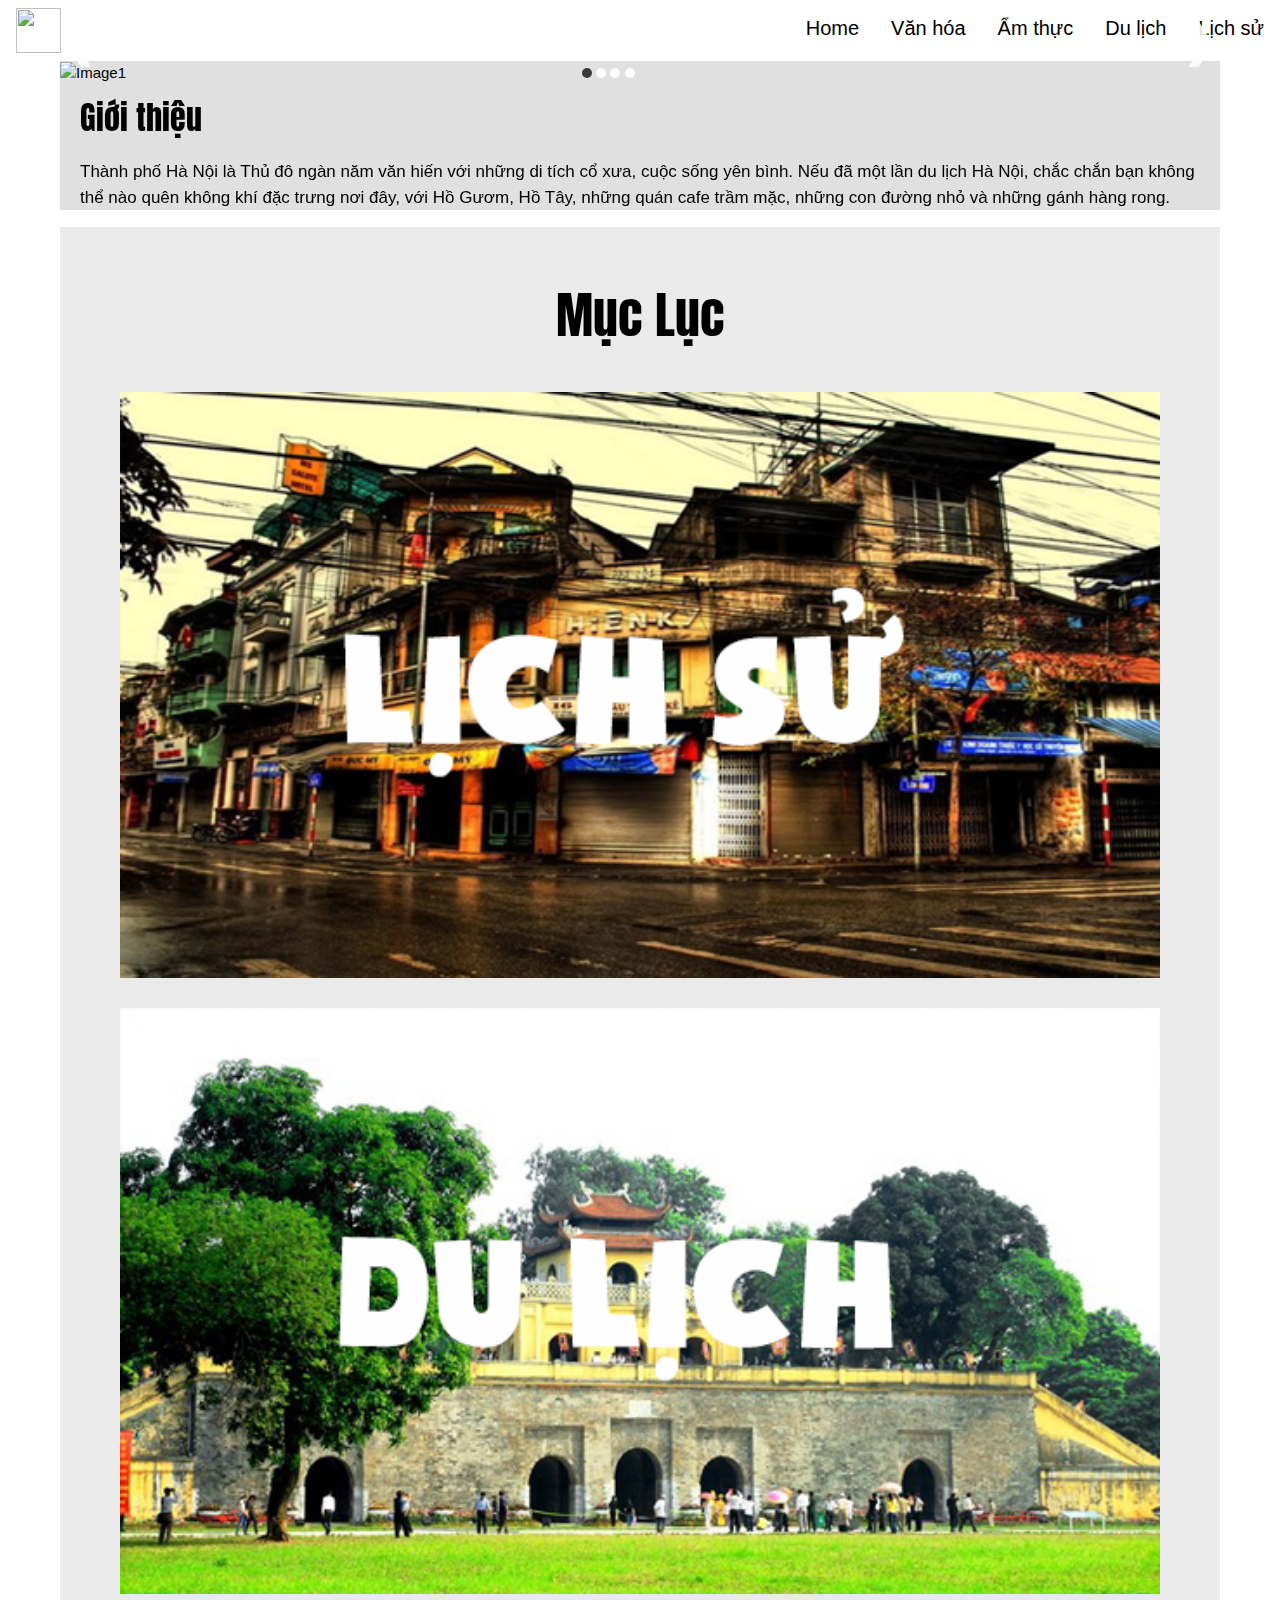
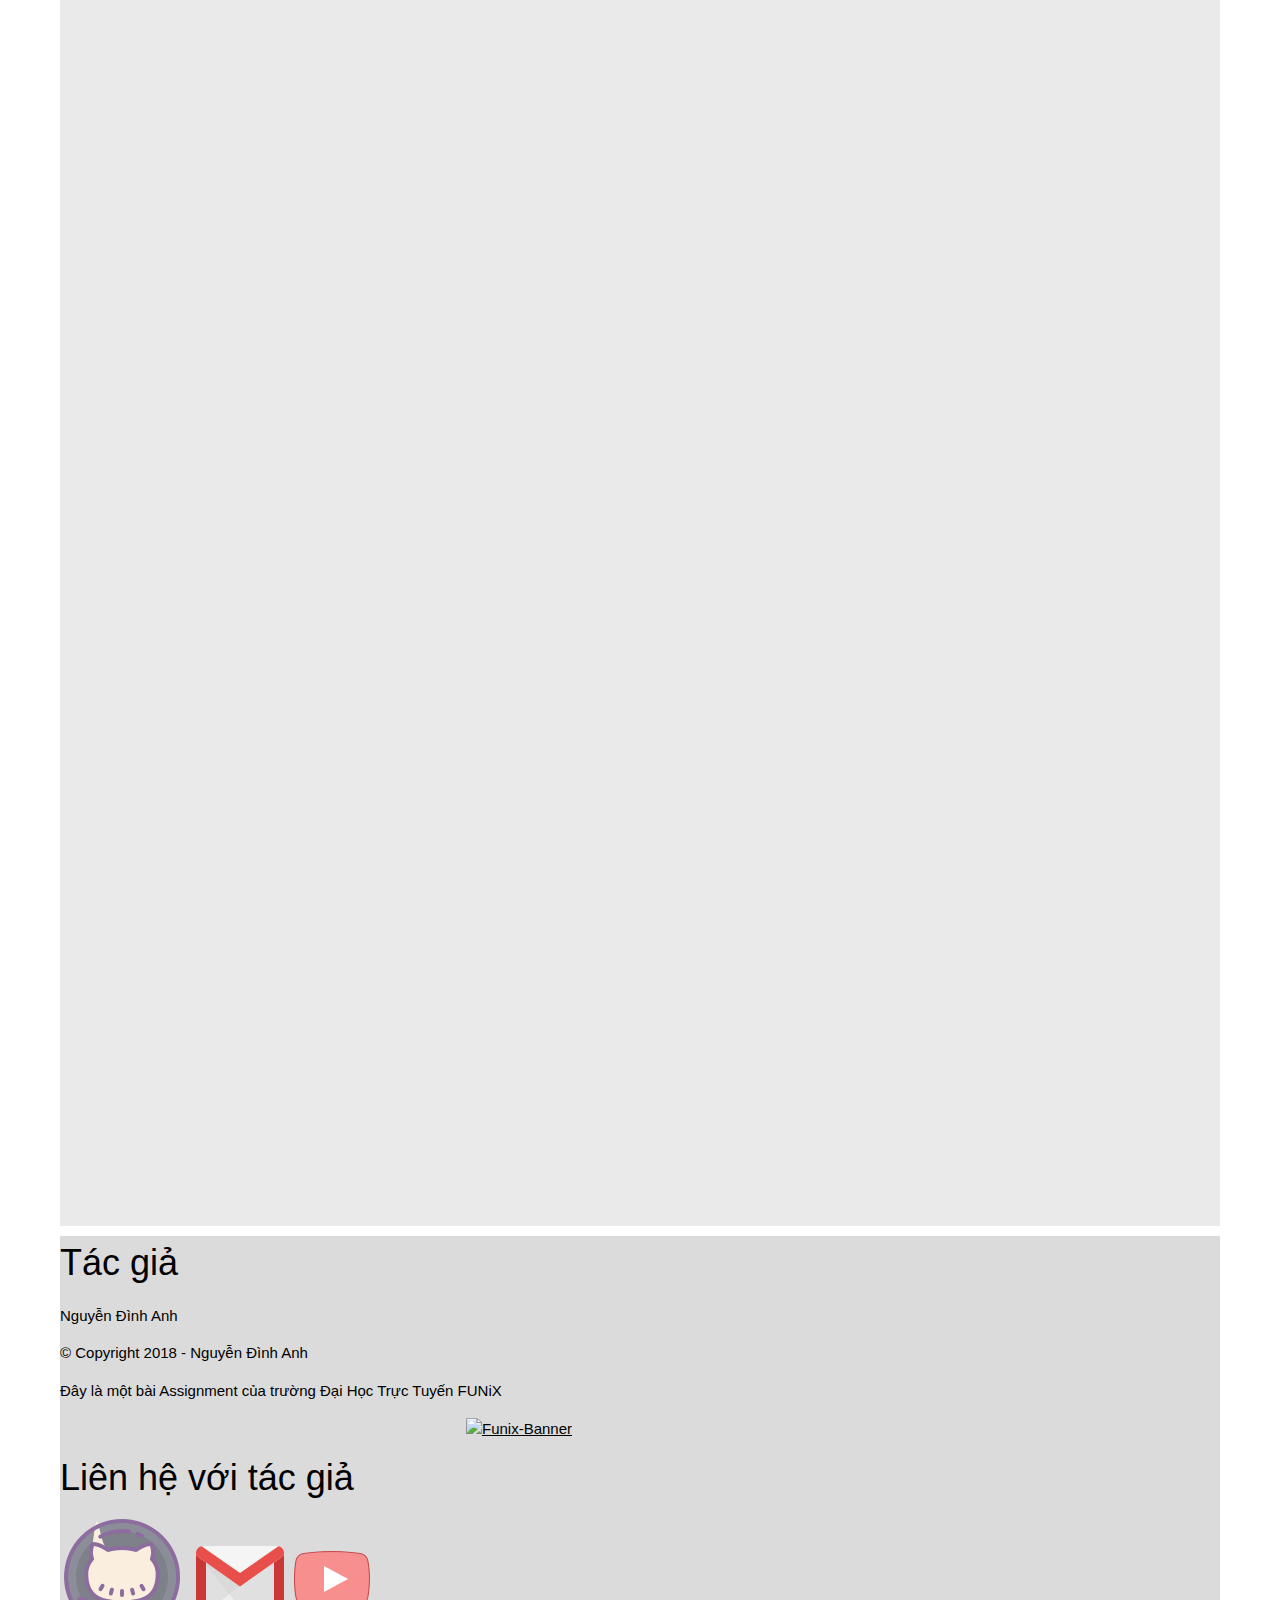
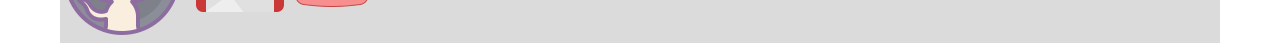
==== HTML/index.html @ c08cbe03 "Reupload" ====
<!DOCTYPE html>
<html lang="en">
<head>
	<meta charset="UTF-8">
	<meta name="viewport" content="width=device-width, initial-scale=1.0">
	<link rel="icon" href="https://upload.wikimedia.org/wikipedia/commons/thumb/1/18/Emblem_of_Hanoi.svg/100px-Emblem_of_Hanoi.svg.png" sizes="20x20">	
	<title>Hà Nội</title>

	<link rel="stylesheet" href="https://stackpath.bootstrapcdn.com/bootstrap/4.1.3/css/bootstrap.min.css" integrity="sha384-MCw98/SFnGE8fJT3GXwEOngsV7Zt27NXFoaoApmYm81iuXoPkFOJwJ8ERdknLPMO" crossorigin="anonymous">
	<script src="https://stackpath.bootstrapcdn.com/bootstrap/4.1.3/js/bootstrap.min.js" integrity="sha384-ChfqqxuZUCnJSK3+MXmPNIyE6ZbWh2IMqE241rYiqJxyMiZ6OW/JmZQ5stwEULTy" crossorigin="anonymous"></script>	
	<script src="https://code.jquery.com/jquery-3.3.1.slim.min.js" integrity="sha384-q8i/X+965DzO0rT7abK41JStQIAqVgRVzpbzo5smXKp4YfRvH+8abtTE1Pi6jizo" crossorigin="anonymous"></script>
	<script src="https://cdnjs.cloudflare.com/ajax/libs/popper.js/1.14.3/umd/popper.min.js" integrity="sha384-ZMP7rVo3mIykV+2+9J3UJ46jBk0WLaUAdn689aCwoqbBJiSnjAK/l8WvCWPIPm49" crossorigin="anonymous"></script>

	<link href="https://fonts.googleapis.com/css?family=Anton" rel="stylesheet">
	<link rel="stylesheet" href="https://unpkg.com/aos@next/dist/aos.css" />
	<link rel="stylesheet" type="text/css" href="https://www.w3schools.com/w3css/4/w3.css">
	<link rel="stylesheet" type="text/css" href="../CSS/style.css">
	<link rel="stylesheet" type="text/css" href="../CSS/mobile.css">
	<link rel="stylesheet" type="text/css" href="../CSS/tablet.css">
	<link rel="stylesheet" type="text/css" href="../CSS/laptop.css">	
	<script src="https://ajax.googleapis.com/ajax/libs/jquery/3.3.1/jquery.min.js"></script>

</head>
<body>
	<div class="menu w3-bar menu">
		<a href="index.html" id="logo" class="w3-bar-item">
			<img src="https://upload.wikimedia.org/wikipedia/commons/thumb/1/18/Emblem_of_Hanoi.svg/100px-Emblem_of_Hanoi.svg.png">
		</a>
	<div class="right">
		<a href="#" class="menu-item w3-bar-item w3-button">Home</a>
		<a href="#" class="menu-item w3-bar-item w3-button">Văn hóa</a>
		<a href="#" class="menu-item w3-bar-item w3-button">Ẩm thực</a>
		<a href="#" class="menu-item w3-bar-item w3-button">Du lịch</a>
		<a href="#" class="menu-item w3-bar-item w3-button">Lịch sử</a>			
	</div>
	</div>	
	<div id="body-container">
		<div class="row" id="section-1">
			<div id="slider" class="col-lg-6 col-sm-12">
				<img src="../Data/Image/sliderImage_1.png" alt="Image1" class="slider-item" id="slider-item0">
				<img src="../Data/Image/sliderImage_2.png" alt="Image2" class="slider-item" id="slider-item1">
				<img src="../Data/Image/sliderImage_3.png" alt="Image3" class="slider-item" id="slider-item2">
				<img src="../Data/Image/sliderImage_4.png" alt="Image4" class="slider-item" id="slider-item3">
				<div id="slider-controller">
				    <div class="w3-left w3-hover-text-khaki" onclick="preItem()">&#10094;</div>
				    <div class="w3-right w3-hover-text-khaki" onclick="nextItem()">&#10095;</div>
			    </div>		
			    <div id="slider-indicator">
			    	<div class="indicator-item" id="indicator-item0" onclick="showItem(0)"></div>
			    	<div class="indicator-item" id="indicator-item1" onclick="showItem(1)"></div>
			    	<div class="indicator-item" id="indicator-item2" onclick="showItem(2)"></div>
			    	<div class="indicator-item" id="indicator-item3" onclick="showItem(3)"></div>
			    </div>		    	
			</div>	
			<div id="introduce" class="col-lg-6 col-sm-12" data-aos="fade-right" data-aos-duration="1000"> 
				<h1>Giới thiệu</h1>
				<p>Thành phố Hà Nội là Thủ đô ngàn năm văn hiến với những di tích cổ xưa, cuộc sống yên bình. Nếu đã một lần du lịch Hà Nội, chắc chắn bạn không thể nào quên không khí đặc trưng nơi đây, với Hồ Gươm, Hồ Tây, những quán cafe trầm mặc, những con đường nhỏ và những gánh hàng rong.</p>
			</div>				
		</div>
		<div class="row" id="section-2">
			<div class="text">
				<h1>Mục Lục</h1>
			</div>
			<div class="col-sm-12 col-lg-6 col-md-6" data-aos="fade-in" data-aos-duration="1000">
				<a href="#" class="image-item"><img src="../Data/Image/LichSu.png" alt="Lịch sử"></a>
				<a href="#" class="image-item"><img src="../Data/Image/DuLich.png" alt="Du lịch"></a>
			</div>
			<div class="col-sm-12 col-lg-6 col-md-6" data-aos="zoom-in" data-aos-duration="1000">
				<a href="#" class="image-item"><img src="../Data/Image/VanHoa.png" alt="Văn hóa"></a>
				<a href="#" class="image-item"><img src="../Data/Image/AmThuc.png" alt="Ẩm thực"></a>					
			</div>
		</div>
		<div class="row" id="footer">
			<div class="col-sm-12 col-lg-4">
				<h1>Tác giả</h1>
				<p>Nguyễn Đình Anh</p>
				<p>&#169; Copyright 2018 - Nguyễn Đình Anh</p>
			</div>
			<div class="col-sm-12 col-lg-4" >
				<p>Đây là một bài Assignment của trường Đại Học Trực Tuyến FUNiX</p>
				<div class="banner"><a href="https://funix.edu.vn/"><img src="http://www.funix.edu.vn/wp-content/uploads/2017/10/logo.png" alt="Funix-Banner"></a></div>
			</div>
			<div class="col-sm-12 col-lg-4">
				<h1>Liên hệ với tác giả</h1>
				<div id="contact">
					<img src="../Data/Image/Github.png" alt="Github" class="contact-item">
					<img src="../Data/Image/Gmail.png" alt="Gmail" class="contact-item">
					<img src="../Data/Image/Youtube.png" alt="Youtube" class="contact-item">
				</div>
			</div>
		</div>				
	</div>
	<script type="text/javascript" src="../JS/slider.js"></script>
	 <script src="https://unpkg.com/aos@next/dist/aos.js"></script>
	  <script>
	    AOS.init();
	  </script>	
</body>
</html>
---- CSS/style.css ----
.menu{  
	width: 100%;
}
#slider{
	position: relative;
}
#slider-controller, #slider-indicator{
	position: absolute;	
}
.indicator-item{
	border-radius: 50%;
	background-color: rgba(255, 255, 255, 0.89);
	display: inline-block;
}
.indicator-choosed{
	background-color: rgba(0, 0, 0, 0.74);
}
#slider-indicator{
	bottom: 0%;
	width: 100%;	
}
#slider-controller{
	bottom: 40%;
	width: 100%;
	color: rgba(255, 255, 255, 0.89);	
}
#slider img{
	width: 100%;
	height: auto;
}	
.row{
	margin-right: 0px;
	margin-left: 0px;
}
#section-1{
	background-color: #E0E0E0;
}
#section-1 #introduce h1, #section-2 .text h1{
	font-family: 'Anton', sans-serif;
}
#section-2{
	background-color: #EAEAEA;	
}
#section-2 .text{
	width: 100%;
}
#section-2 .text h1{	
	text-align: center;
}	
#footer{
	background-color: #DBDBDB;
}
.banner a img{
	width: 100%;
	height: auto;
	overflow: hidden;
}
.banner{
	width: 30%;
	margin: 0px auto;
}
---- CSS/mobile.css ----
@media only screen and (max-width: 768px){
	.menu{
		background-color: #8A8989;			
	}
	.menu .menu-item{
		font-size: 4vw;
		width: 20%;
		padding: 2.5vw 0px;	
	}
	#logo{	
		width: 100%;
		padding: 2vw 46vw 2vw 46vw;
	}
	#logo img{
		width: 8vw;
		height: auto;
	}
	#slider-controller{
		font-size: 8vw;
	}
	#slider-indicator .indicator-item{
		width: 2vw;
		height: 2vw;	
	}
	#slider-indicator{
		padding-right: 35vw;
		padding-left: 35vw;
	}
	#introduce, #slider{
		padding-right: 0px;
		padding-left: 0px;
	}
	#section-1 #introduce h1{
		font-size: 6vw;
	}
	#section-1 #introduce p{
		font-size: 3vw;
	}
	#section-1 #introduce {
		padding-left: 3vw;
	}	
	.image-item img{
		width: 100%;
		height: auto;
		margin-top: 10vw;
	}
	#body-container{
		padding-left: 5vw;
		padding-right: 5vw;
	}
	#section-2 .text h1{	
		font-size: 8vw;
		margin: 0px;
		margin-top: 4vw;
	}	
	#section-2{
		padding-bottom: 8vw;
	}
	.contact-item
	{
		display: inline-block;
		width: 30%;
		height: auto;
	}
	#contact{
		width: 80%;
		margin-left: auto;
		margin-right: auto;		
	}
}
---- CSS/tablet.css ----
@media only screen and (min-width: 768px)  and (max-width: 991px){
	.menu .menu-item{
		font-size: 20px;
		width: 20%;
		padding: 5px 0px;	
	}
	#logo{	
		width: 100%;
		padding: 5px 46vw 5px 46vw;
	}
	#logo img{
		width: 60px;
		height: auto;
	}
	#slider-controller{
		font-size: 40px;
	}
	#slider-indicator .indicator-item{
		width: 13px;
		height: 13px;	
	}
	#slider-indicator{
		padding-right: 42vw;
		padding-left: 42vw;
	}
	#introduce, #slider{
		padding-right: 0px;
		padding-left: 0px;
	}
	#section-1 #introduce h1{
		font-size: 30px;
	}
	#section-1 #introduce p{
		font-size: 20px;
	}
	#section-1 #introduce {
		padding-left: 20px;
	}	
	#section-1 #introduce {
		padding-right: 10px;
		padding-left: 20px;
		margin-top: auto;
		margin-bottom: auto;
	}		
	#section-2 div{
		padding: 0px 20px;
	}
	.image-item img{
		width: 100%;
		height: auto;
		margin-top: 30px;
	}
	#section-2{
		padding-top: 40px;
		padding-bottom: 40px;
	}	
	#section-2 .text h1{	
		font-size: 40px;
		margin: 0px;
	}	
}
---- CSS/laptop.css ----
@media only screen and (min-width: 992px){
	#body-container{
		padding-right: 60px;
		padding-left: 60px		
	}
	#slider{
		padding-left: 0px;
		padding-right: 0px;
	}
	.menu .menu-item{
		font-size: 20px;
		padding-bottom: 12.5px;
		padding-top: 12.5px;
	}	
	.right{
		float: right;
	}
	#logo img{
		height: 45px;
		width: 45px;
	}
	#slider-controller{
		font-size: 45px;
	}
	#slider-indicator .indicator-item{
		width: 10px;
		height: 10px	
	}
	#slider-indicator{
		left: 45%;
	}
	#introduce, #slider{
		padding-right: 0px;
		padding-left: 0px;
	}
	#section-1 #introduce h1{
		font-size: 32px;
	}
	#section-1 #introduce p{
		font-size: 17px;
	}
	#section-1 #introduce {
		padding-right: 10px;
		padding-left: 20px;
		margin-top: auto;
		margin-bottom: auto;
	}		
	#section-2 div{
		padding: 0px 60px;
	}
	.image-item img{
		width: 100%;
		height: auto;
		margin-top: 30px;
	}
	#section-2{
		padding-top: 40px;
	}	
	#section-2 .text h1{	
		font-size: 50px;
	}	
}
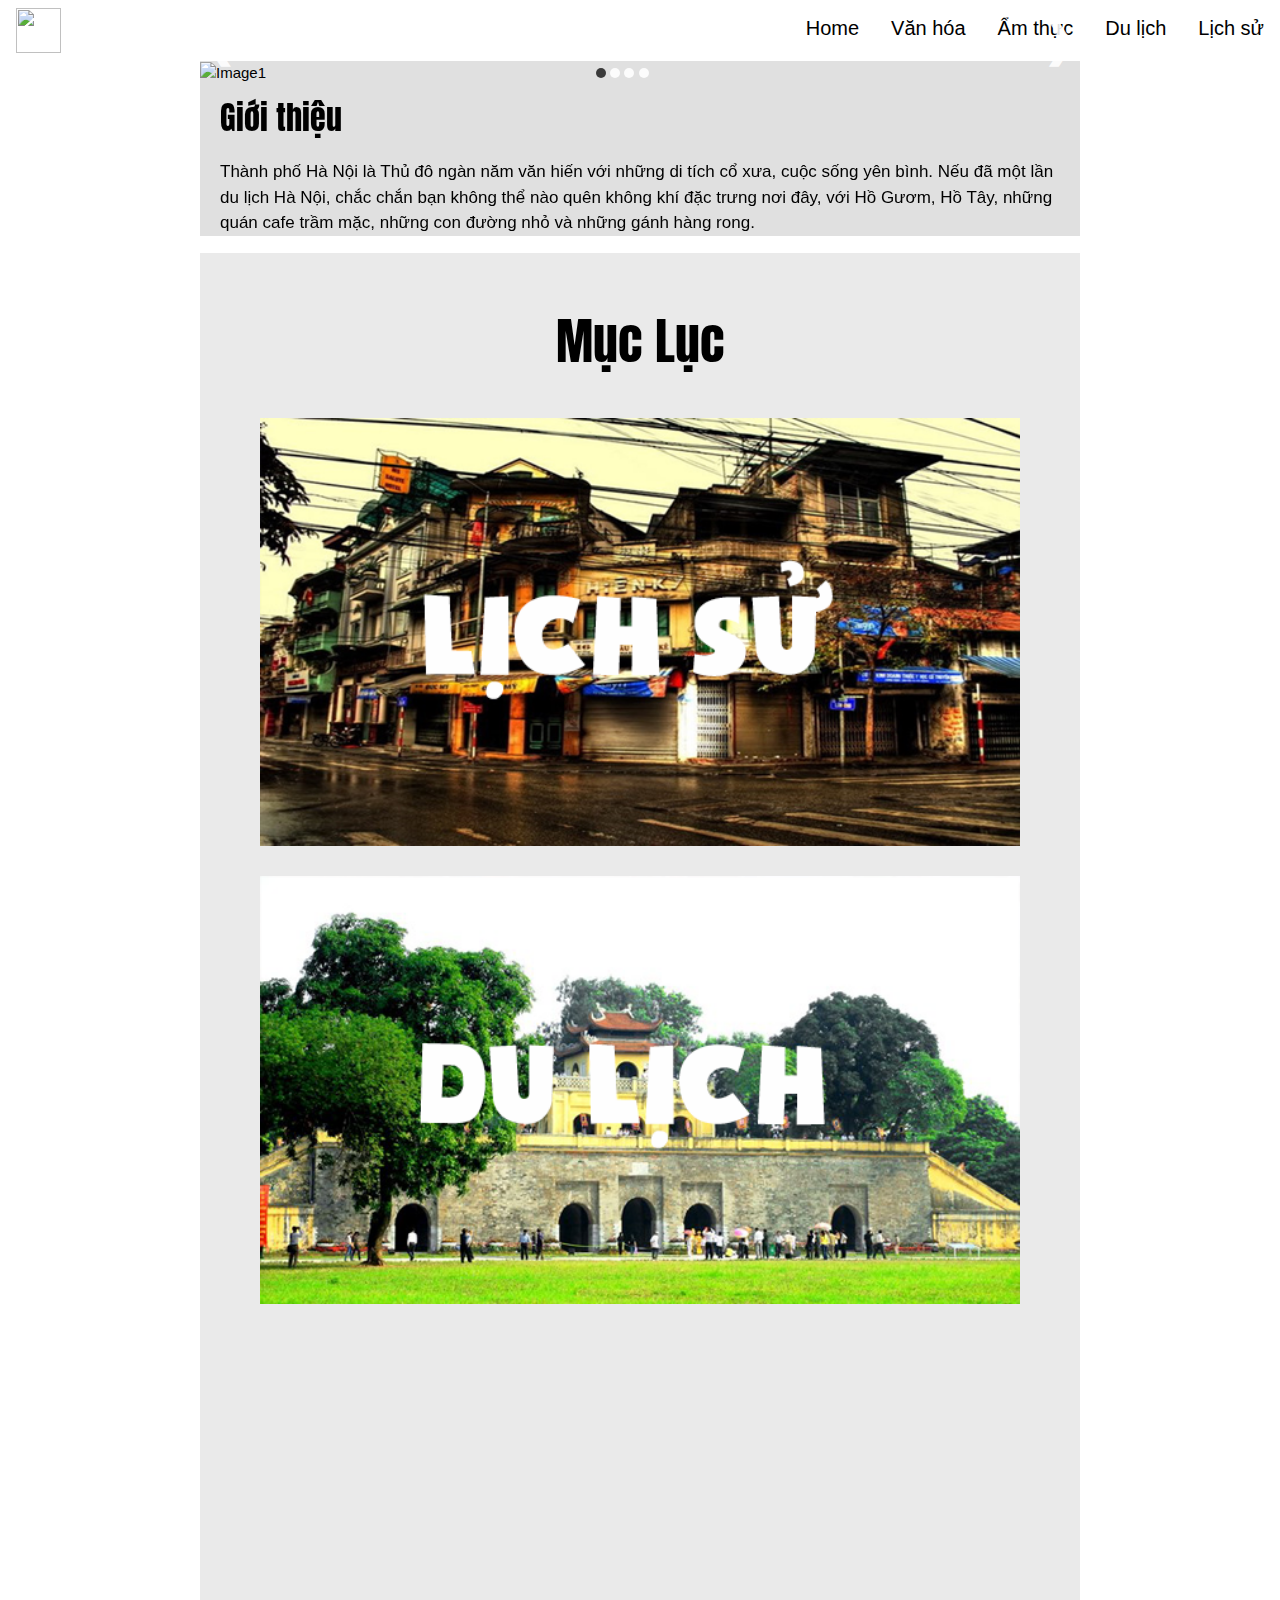
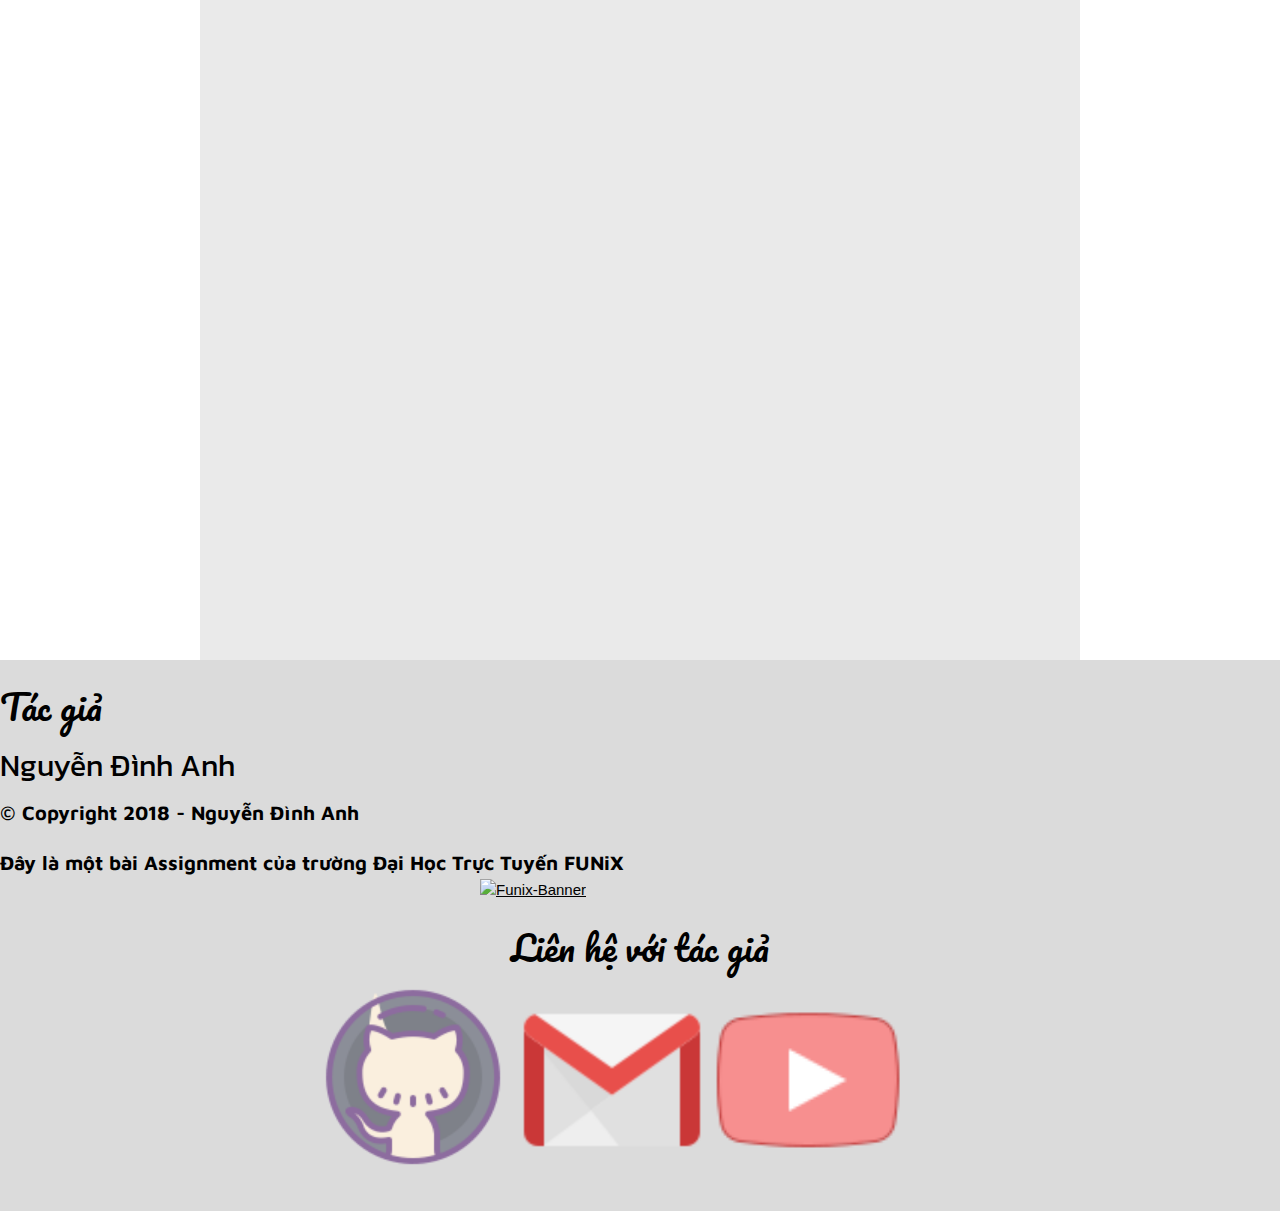
==== commit e3b299bb: "Update UI/Ũ" ====
--- a/HTML/index.html
+++ b/HTML/index.html
@@ -11,7 +11,7 @@
 	<script src="https://code.jquery.com/jquery-3.3.1.slim.min.js" integrity="sha384-q8i/X+965DzO0rT7abK41JStQIAqVgRVzpbzo5smXKp4YfRvH+8abtTE1Pi6jizo" crossorigin="anonymous"></script>
 	<script src="https://cdnjs.cloudflare.com/ajax/libs/popper.js/1.14.3/umd/popper.min.js" integrity="sha384-ZMP7rVo3mIykV+2+9J3UJ46jBk0WLaUAdn689aCwoqbBJiSnjAK/l8WvCWPIPm49" crossorigin="anonymous"></script>
 
-	<link href="https://fonts.googleapis.com/css?family=Anton" rel="stylesheet">
+	<link href="https://fonts.googleapis.com/css?family=Anton|Pacifico|Maven+Pro|Kanit" rel="stylesheet">
 	<link rel="stylesheet" href="https://unpkg.com/aos@next/dist/aos.css" />
 	<link rel="stylesheet" type="text/css" href="https://www.w3schools.com/w3css/4/w3.css">
 	<link rel="stylesheet" type="text/css" href="../CSS/style.css">
@@ -27,20 +27,20 @@
 			<img src="https://upload.wikimedia.org/wikipedia/commons/thumb/1/18/Emblem_of_Hanoi.svg/100px-Emblem_of_Hanoi.svg.png">
 		</a>
 	<div class="right">
-		<a href="#" class="menu-item w3-bar-item w3-button">Home</a>
-		<a href="#" class="menu-item w3-bar-item w3-button">Văn hóa</a>
-		<a href="#" class="menu-item w3-bar-item w3-button">Ẩm thực</a>
-		<a href="#" class="menu-item w3-bar-item w3-button">Du lịch</a>
-		<a href="#" class="menu-item w3-bar-item w3-button">Lịch sử</a>			
+		<a href="index.html" class="menu-item w3-bar-item w3-button">Home</a>
+		<a href="../ChildPage/VanHoa/index.html" class="menu-item w3-bar-item w3-button">Văn hóa</a>
+		<a href="../ChildPage/AmThuc/index.html" class="menu-item w3-bar-item w3-button">Ẩm thực</a>
+		<a href="../ChildPage/DuLich/index.html" class="menu-item w3-bar-item w3-button">Du lịch</a>
+		<a href="../ChildPage/LichSu/index.html" class="menu-item w3-bar-item w3-button">Lịch sử</a>			
 	</div>
 	</div>	
 	<div id="body-container">
 		<div class="row" id="section-1">
 			<div id="slider" class="col-lg-6 col-sm-12">
-				<img src="../Data/Image/sliderImage_1.png" alt="Image1" class="slider-item" id="slider-item0">
-				<img src="../Data/Image/sliderImage_2.png" alt="Image2" class="slider-item" id="slider-item1">
-				<img src="../Data/Image/sliderImage_3.png" alt="Image3" class="slider-item" id="slider-item2">
-				<img src="../Data/Image/sliderImage_4.png" alt="Image4" class="slider-item" id="slider-item3">
+				<img src="https://raw.githubusercontent.com/DAN3002/hanoi-page/master/Data/Image/SliderImage_1.png" alt="Image1" class="slider-item" id="slider-item0">
+				<img src="https://raw.githubusercontent.com/DAN3002/hanoi-page/master/Data/Image/SliderImage_2.png" alt="Image2" class="slider-item" id="slider-item1">
+				<img src="https://raw.githubusercontent.com/DAN3002/hanoi-page/master/Data/Image/SliderImage_3.png" alt="Image3" class="slider-item" id="slider-item2">
+				<img src="https://raw.githubusercontent.com/DAN3002/hanoi-page/master/Data/Image/SliderImage_4.png" alt="Image4" class="slider-item" id="slider-item3">
 				<div id="slider-controller">
 				    <div class="w3-left w3-hover-text-khaki" onclick="preItem()">&#10094;</div>
 				    <div class="w3-right w3-hover-text-khaki" onclick="nextItem()">&#10095;</div>
@@ -62,38 +62,38 @@
 				<h1>Mục Lục</h1>
 			</div>
 			<div class="col-sm-12 col-lg-6 col-md-6" data-aos="fade-in" data-aos-duration="1000">
-				<a href="#" class="image-item"><img src="../Data/Image/LichSu.png" alt="Lịch sử"></a>
-				<a href="#" class="image-item"><img src="../Data/Image/DuLich.png" alt="Du lịch"></a>
+				<a href="../ChildPage/LichSu/index.html" class="image-item"><img src="../Data/Image/LichSu.png" alt="Lịch sử"></a>
+				<a href="../ChildPage/DuLich/index.html" class="image-item"><img src="../Data/Image/DuLich.png" alt="Du lịch"></a>
 			</div>
 			<div class="col-sm-12 col-lg-6 col-md-6" data-aos="zoom-in" data-aos-duration="1000">
-				<a href="#" class="image-item"><img src="../Data/Image/VanHoa.png" alt="Văn hóa"></a>
-				<a href="#" class="image-item"><img src="../Data/Image/AmThuc.png" alt="Ẩm thực"></a>					
+				<a href="../ChildPage/VanHoa/index.html" class="image-item"><img src="../Data/Image/VanHoa.png" alt="Văn hóa"></a>
+				<a href="../ChildPage/AmThuc/index.html" class="image-item"><img src="../Data/Image/AmThuc.png" alt="Ẩm thực"></a>					
+			</div>
+		</div>		
+	</div>
+	<div class="row" id="footer">
+		<div class="col-sm-12 col-lg-4 col-md-4">
+			<h1>Tác giả</h1>
+			<h3>Nguyễn Đình Anh</h3>
+			<p style="font-weight: bold;">&#169; Copyright 2018 - Nguyễn Đình Anh</p>
+		</div>
+		<div class="col-sm-12 col-lg-4 col-md-4">
+			<p style="font-weight: bold;">Đây là một bài Assignment của trường Đại Học Trực Tuyến FUNiX</p>
+			<div class="banner"><a  target="_blank" href="https://funix.edu.vn/"><img src="http://www.funix.edu.vn/wp-content/uploads/2017/10/logo.png" alt="Funix-Banner"></a></div>
+		</div>
+		<div class="col-sm-12 col-lg-4 col-md-4">
+			<h1 style="text-align: center;">Liên hệ với tác giả</h1>
+			<div id="contact">
+				<a href="https://github.com/DAN3002" target="_blank"><img src="../Data/Image/Github.png" alt="Github" class="contact-item"></a>
+				<a href="https://plus.google.com/u/0/112241420261626809316" target="_blank"><img src="../Data/Image/Gmail.png" alt="Gmail" class="contact-item"></a>
+				<a href="https://www.youtube.com/channel/UCp8h46TWMs1qjeepv_QWJkA" target="_blank"><img src="../Data/Image/Youtube.png" alt="Youtube" class="contact-item"></a>
 			</div>
 		</div>
-		<div class="row" id="footer">
-			<div class="col-sm-12 col-lg-4">
-				<h1>Tác giả</h1>
-				<p>Nguyễn Đình Anh</p>
-				<p>&#169; Copyright 2018 - Nguyễn Đình Anh</p>
-			</div>
-			<div class="col-sm-12 col-lg-4" >
-				<p>Đây là một bài Assignment của trường Đại Học Trực Tuyến FUNiX</p>
-				<div class="banner"><a href="https://funix.edu.vn/"><img src="http://www.funix.edu.vn/wp-content/uploads/2017/10/logo.png" alt="Funix-Banner"></a></div>
-			</div>
-			<div class="col-sm-12 col-lg-4">
-				<h1>Liên hệ với tác giả</h1>
-				<div id="contact">
-					<img src="../Data/Image/Github.png" alt="Github" class="contact-item">
-					<img src="../Data/Image/Gmail.png" alt="Gmail" class="contact-item">
-					<img src="../Data/Image/Youtube.png" alt="Youtube" class="contact-item">
-				</div>
-			</div>
-		</div>				
-	</div>
+	</div>				
 	<script type="text/javascript" src="../JS/slider.js"></script>
 	 <script src="https://unpkg.com/aos@next/dist/aos.js"></script>
 	  <script>
 	    AOS.init();
 	  </script>	
 </body>
-</html>+</html>
--- a/CSS/style.css
+++ b/CSS/style.css
@@ -58,4 +58,41 @@
 .banner{
 	width: 30%;
 	margin: 0px auto;
+}
+.contact-item
+{
+	display: inline-block;
+	width: 30%;
+	height: auto;
+}
+#contact{
+	margin-left: auto;
+	margin-right: auto;		
+}
+#footer div h1{
+	font-family: 'Pacifico', cursive;
+}
+#footer div p{
+	font-family: 'Maven Pro', sans-serif;
+}
+#footer div h3{
+	font-family: 'Kanit', sans-serif
+}
+.contact-item:hover, .banner a img:hover{
+    -webkit-: grayscale(100%);
+    filter: grayscale(150%);	
+  	animation-name: spin;
+  	animation-duration: 1000ms;    
+}
+.image-item > img:hover{
+  -webkit-filter: opacity(50%);
+  filter: opacity(50%);	
+}
+@keyframes spin {
+    from {
+        transform:rotate(0deg);
+    }
+    to {
+        transform:rotate(360deg);
+    }
 }--- a/CSS/laptop.css
+++ b/CSS/laptop.css
@@ -1,8 +1,8 @@
 @media only screen and (min-width: 992px){
 	#body-container{
-		padding-right: 60px;
-		padding-left: 60px		
-	}
+		margin-left: 200px;
+		margin-right: 200px;
+	}	
 	#slider{
 		padding-left: 0px;
 		padding-right: 0px;
@@ -55,8 +55,33 @@
 	}
 	#section-2{
 		padding-top: 40px;
+		padding-bottom: 40px;
 	}	
 	#section-2 .text h1{	
 		font-size: 50px;
 	}	
+	#contact{
+		width: 50%;
+	}		
+	#footer div h1{
+		font-size: 35px;
+		margin-top: 0px;
+	}
+	#footer div p{
+		font-size: 20px;
+		margin-top: 0px;
+		margin-bottom: 0px;
+	}		
+	#footer div h3{
+		font-size: 30px;
+	}	
+	#footer > div{
+		padding-top: 20px;
+	}		
+	#footer{
+		padding-bottom: 35px;
+	}	
+	.banner{
+		width: 25%;
+	}		
 }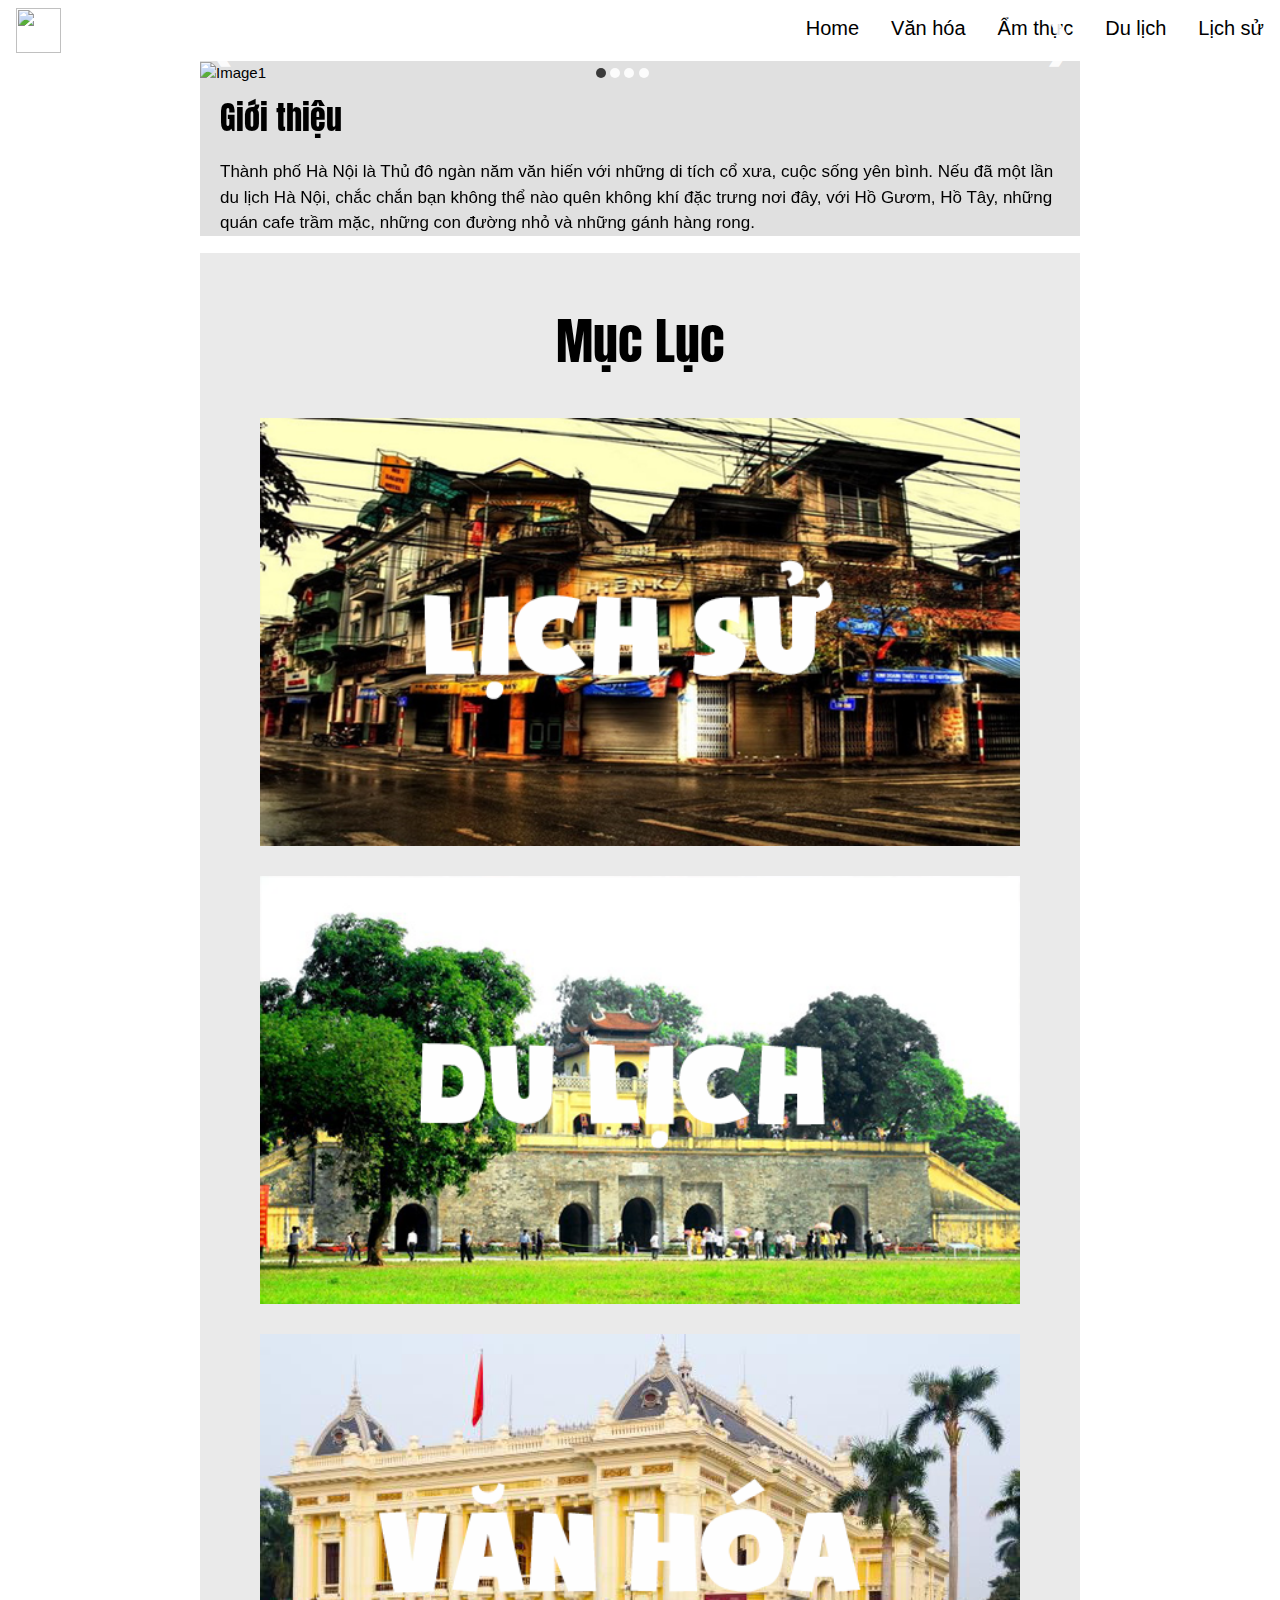
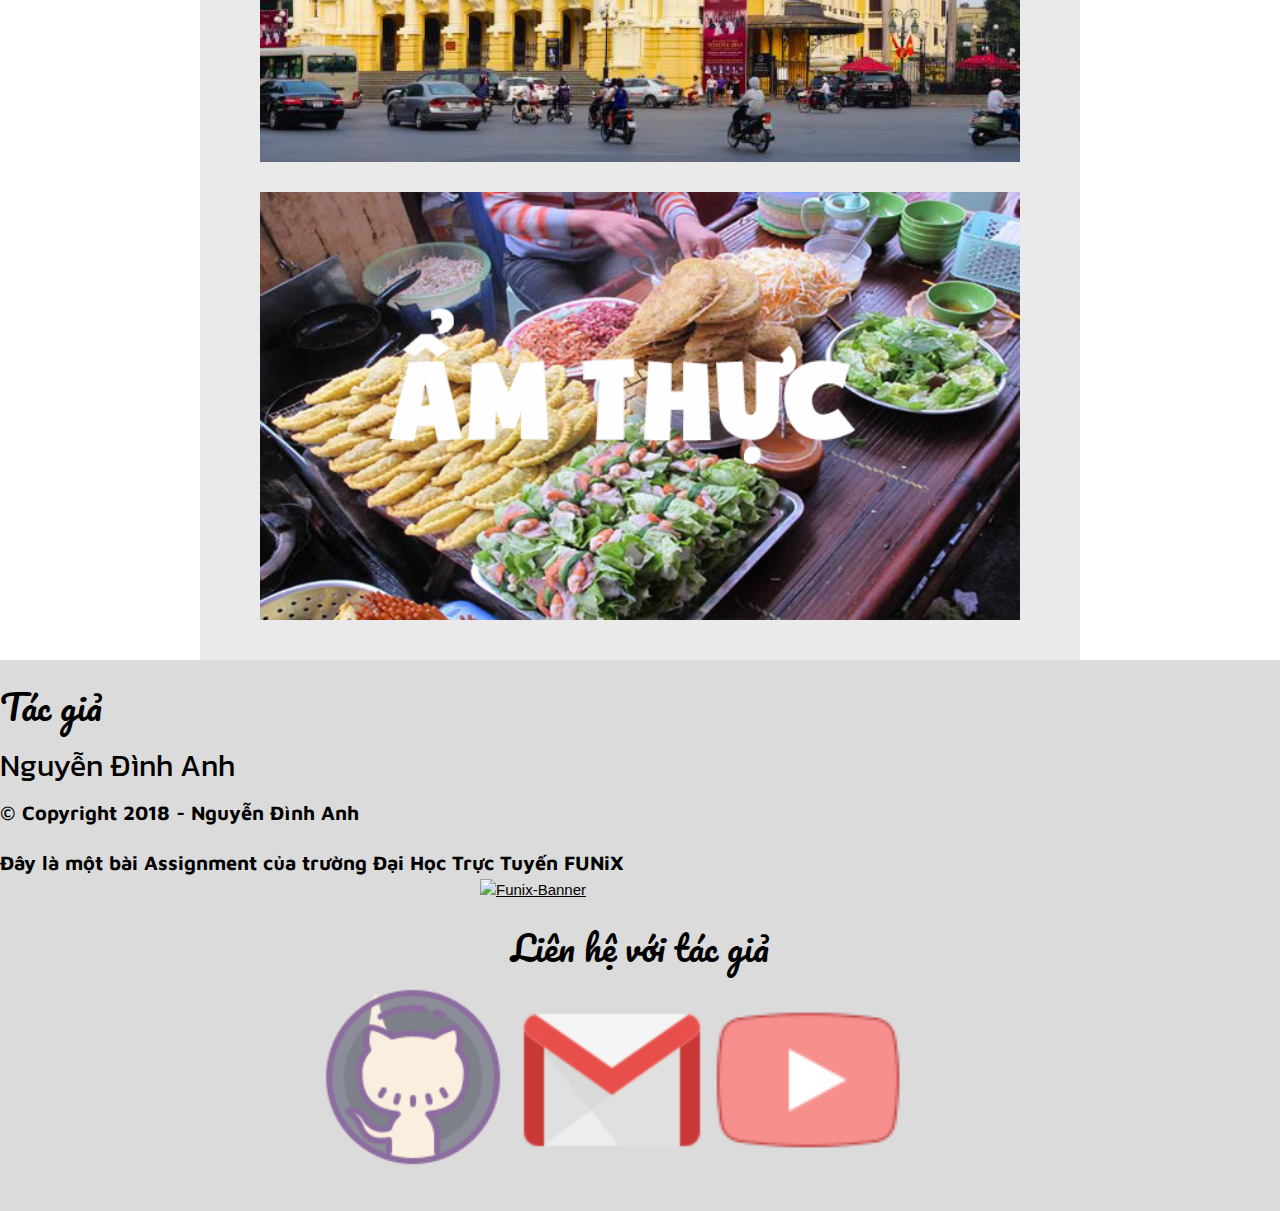
==== commit d07a702e: "Add SEO" ====
--- a/HTML/index.html
+++ b/HTML/index.html
@@ -3,6 +3,12 @@
 <head>
 	<meta charset="UTF-8">
 	<meta name="viewport" content="width=device-width, initial-scale=1.0">
+	<META HTTP-EQUIV=”Content-Language” CONTENT=”vi”>
+	<META NAME=”description” CONTENT=”Website giới thiệu các nét đặc trưng ở thành phố Hà Nội, Việt Nam”>	
+	<META NAME=”Abstract” CONTENT="Thành phố Hà Nội, Việt Nam">
+	<META NAME=”Author” CONTENT=”D.A.N_3002”>
+	<meta name=”copyright” content=”Copyright 2019″>
+	<META NAME=”keywords” CONTENT=”Hà Nội, Việt Nam, giới thiệu">		
 	<link rel="icon" href="https://upload.wikimedia.org/wikipedia/commons/thumb/1/18/Emblem_of_Hanoi.svg/100px-Emblem_of_Hanoi.svg.png" sizes="20x20">	
 	<title>Hà Nội</title>
 
--- a/CSS/laptop.css
+++ b/CSS/laptop.css
@@ -83,5 +83,18 @@
 	}	
 	.banner{
 		width: 25%;
+	}	
+}
+
+@media only screen and (min-width: 992px) and (max-width: 1220px){
+	#body-container{
+		margin-left: 100px;
+		margin-right: 100px;
 	}		
+	#section-1 #introduce h1{
+		font-size: 30px;
+	}
+	#section-1 #introduce p{
+		font-size: 15px;
+	}	
 }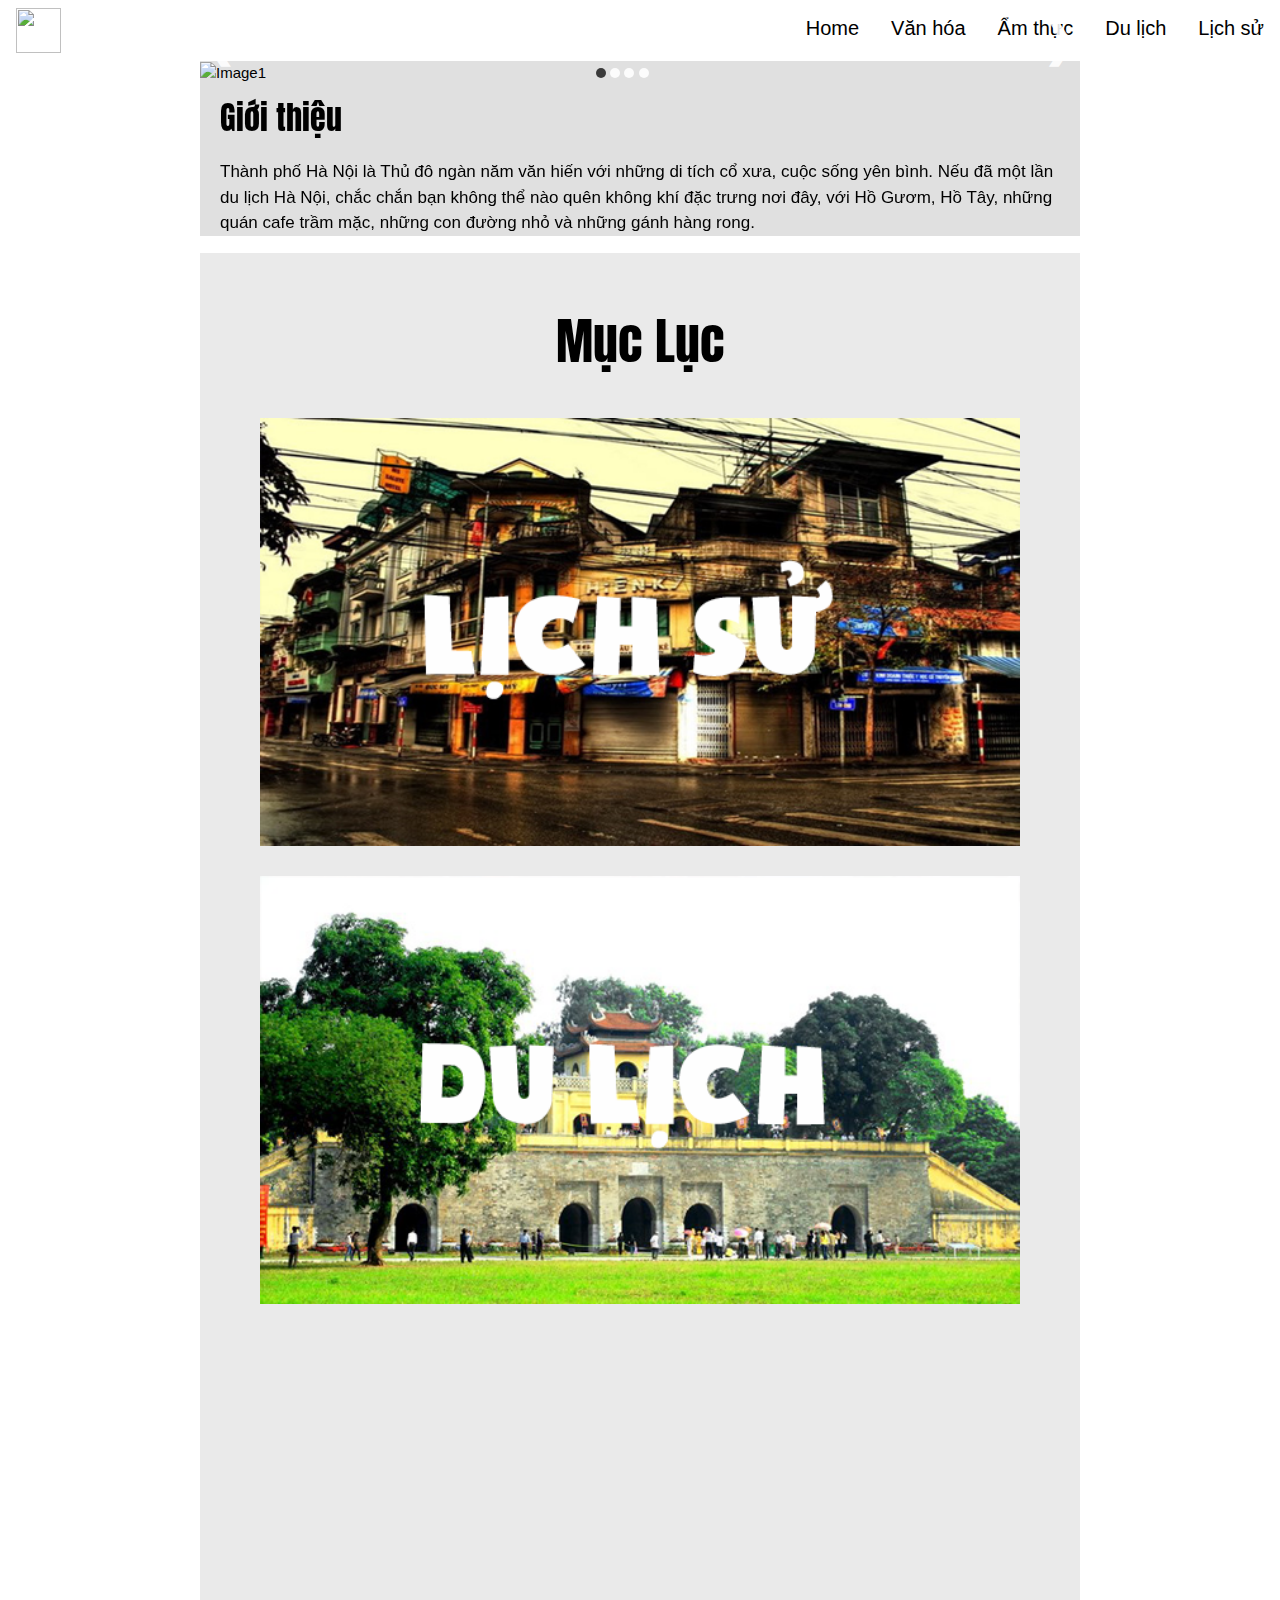
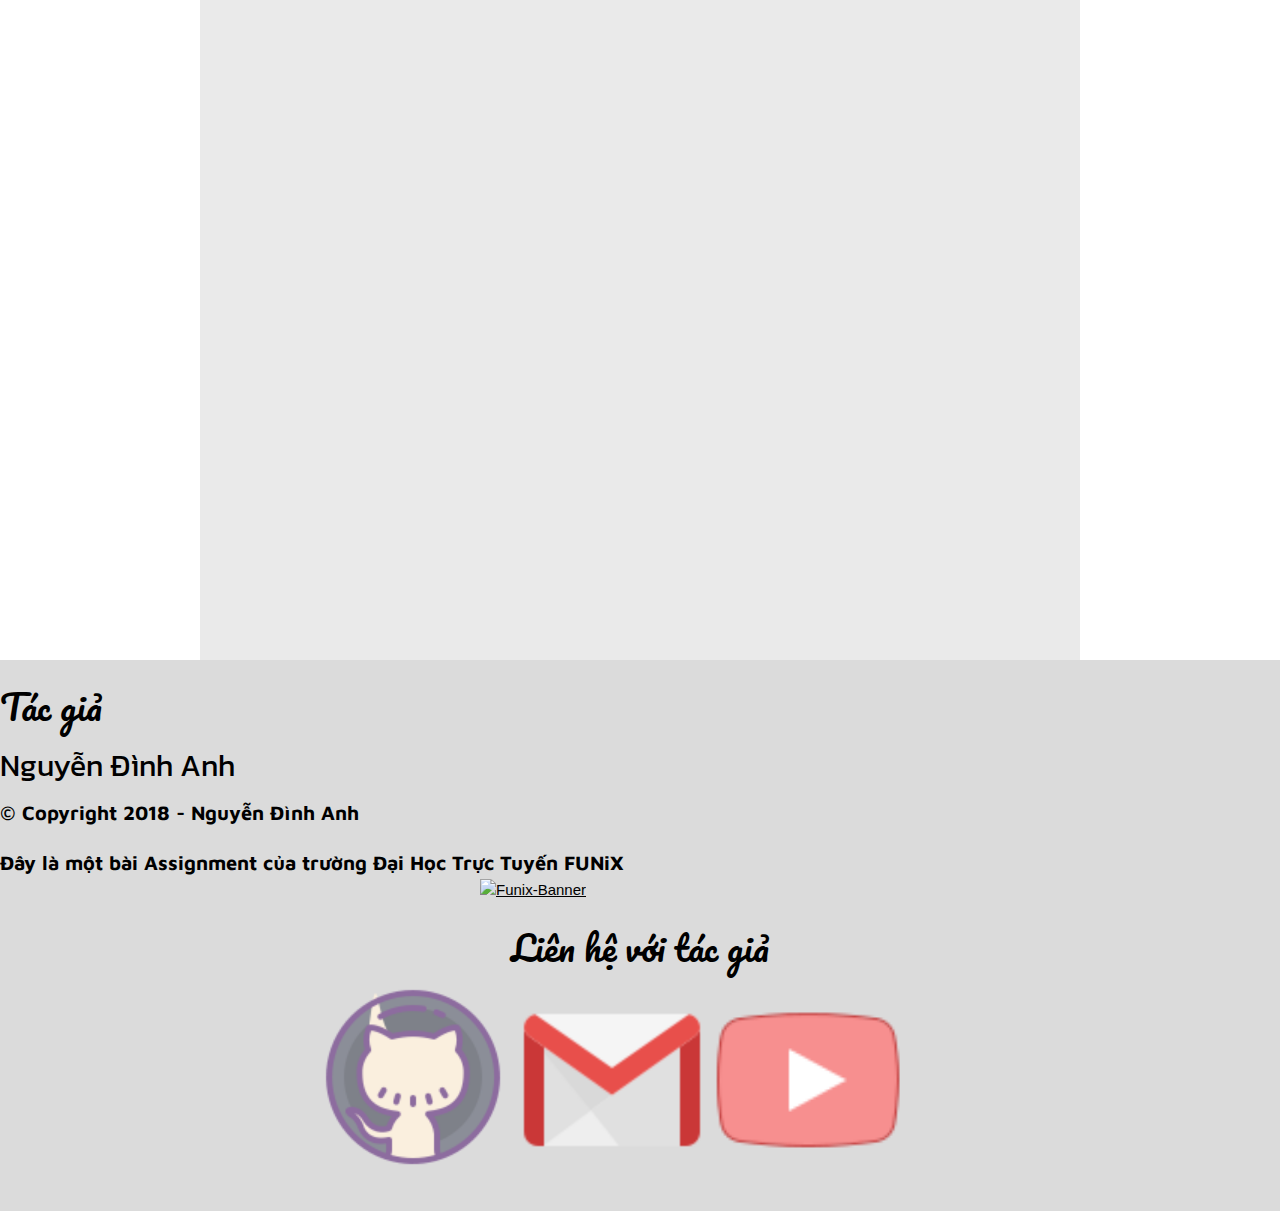
==== commit 0ab58255: "Add Google Analytics" ====
--- a/HTML/index.html
+++ b/HTML/index.html
@@ -25,7 +25,15 @@
 	<link rel="stylesheet" type="text/css" href="../CSS/tablet.css">
 	<link rel="stylesheet" type="text/css" href="../CSS/laptop.css">	
 	<script src="https://ajax.googleapis.com/ajax/libs/jquery/3.3.1/jquery.min.js"></script>
+	<!-- Global site tag (gtag.js) - Google Analytics -->
+	<script async src="https://www.googletagmanager.com/gtag/js?id=UA-131578670-1"></script>
+	<script>
+	  window.dataLayer = window.dataLayer || [];
+	  function gtag(){dataLayer.push(arguments);}
+	  gtag('js', new Date());
 
+	  gtag('config', 'UA-131578670-1');
+	</script>
 </head>
 <body>
 	<div class="menu w3-bar menu">
@@ -58,7 +66,7 @@
 			    	<div class="indicator-item" id="indicator-item3" onclick="showItem(3)"></div>
 			    </div>		    	
 			</div>	
-			<div id="introduce" class="col-lg-6 col-sm-12" data-aos="fade-right" data-aos-duration="1000"> 
+			<div id="introduce" class="col-lg-6 col-sm-12" data-aos="fade-right"> 
 				<h1>Giới thiệu</h1>
 				<p>Thành phố Hà Nội là Thủ đô ngàn năm văn hiến với những di tích cổ xưa, cuộc sống yên bình. Nếu đã một lần du lịch Hà Nội, chắc chắn bạn không thể nào quên không khí đặc trưng nơi đây, với Hồ Gươm, Hồ Tây, những quán cafe trầm mặc, những con đường nhỏ và những gánh hàng rong.</p>
 			</div>				
@@ -67,11 +75,11 @@
 			<div class="text">
 				<h1>Mục Lục</h1>
 			</div>
-			<div class="col-sm-12 col-lg-6 col-md-6" data-aos="fade-in" data-aos-duration="1000">
+			<div class="col-sm-12 col-lg-6 col-md-6" data-aos="fade-in">
 				<a href="../ChildPage/LichSu/index.html" class="image-item"><img src="../Data/Image/LichSu.png" alt="Lịch sử"></a>
 				<a href="../ChildPage/DuLich/index.html" class="image-item"><img src="../Data/Image/DuLich.png" alt="Du lịch"></a>
 			</div>
-			<div class="col-sm-12 col-lg-6 col-md-6" data-aos="zoom-in" data-aos-duration="1000">
+			<div class="col-sm-12 col-lg-6 col-md-6" data-aos="zoom-in">
 				<a href="../ChildPage/VanHoa/index.html" class="image-item"><img src="../Data/Image/VanHoa.png" alt="Văn hóa"></a>
 				<a href="../ChildPage/AmThuc/index.html" class="image-item"><img src="../Data/Image/AmThuc.png" alt="Ẩm thực"></a>					
 			</div>
@@ -100,6 +108,6 @@
 	 <script src="https://unpkg.com/aos@next/dist/aos.js"></script>
 	  <script>
 	    AOS.init();
-	  </script>	
+	  </script>		  
 </body>
 </html>
